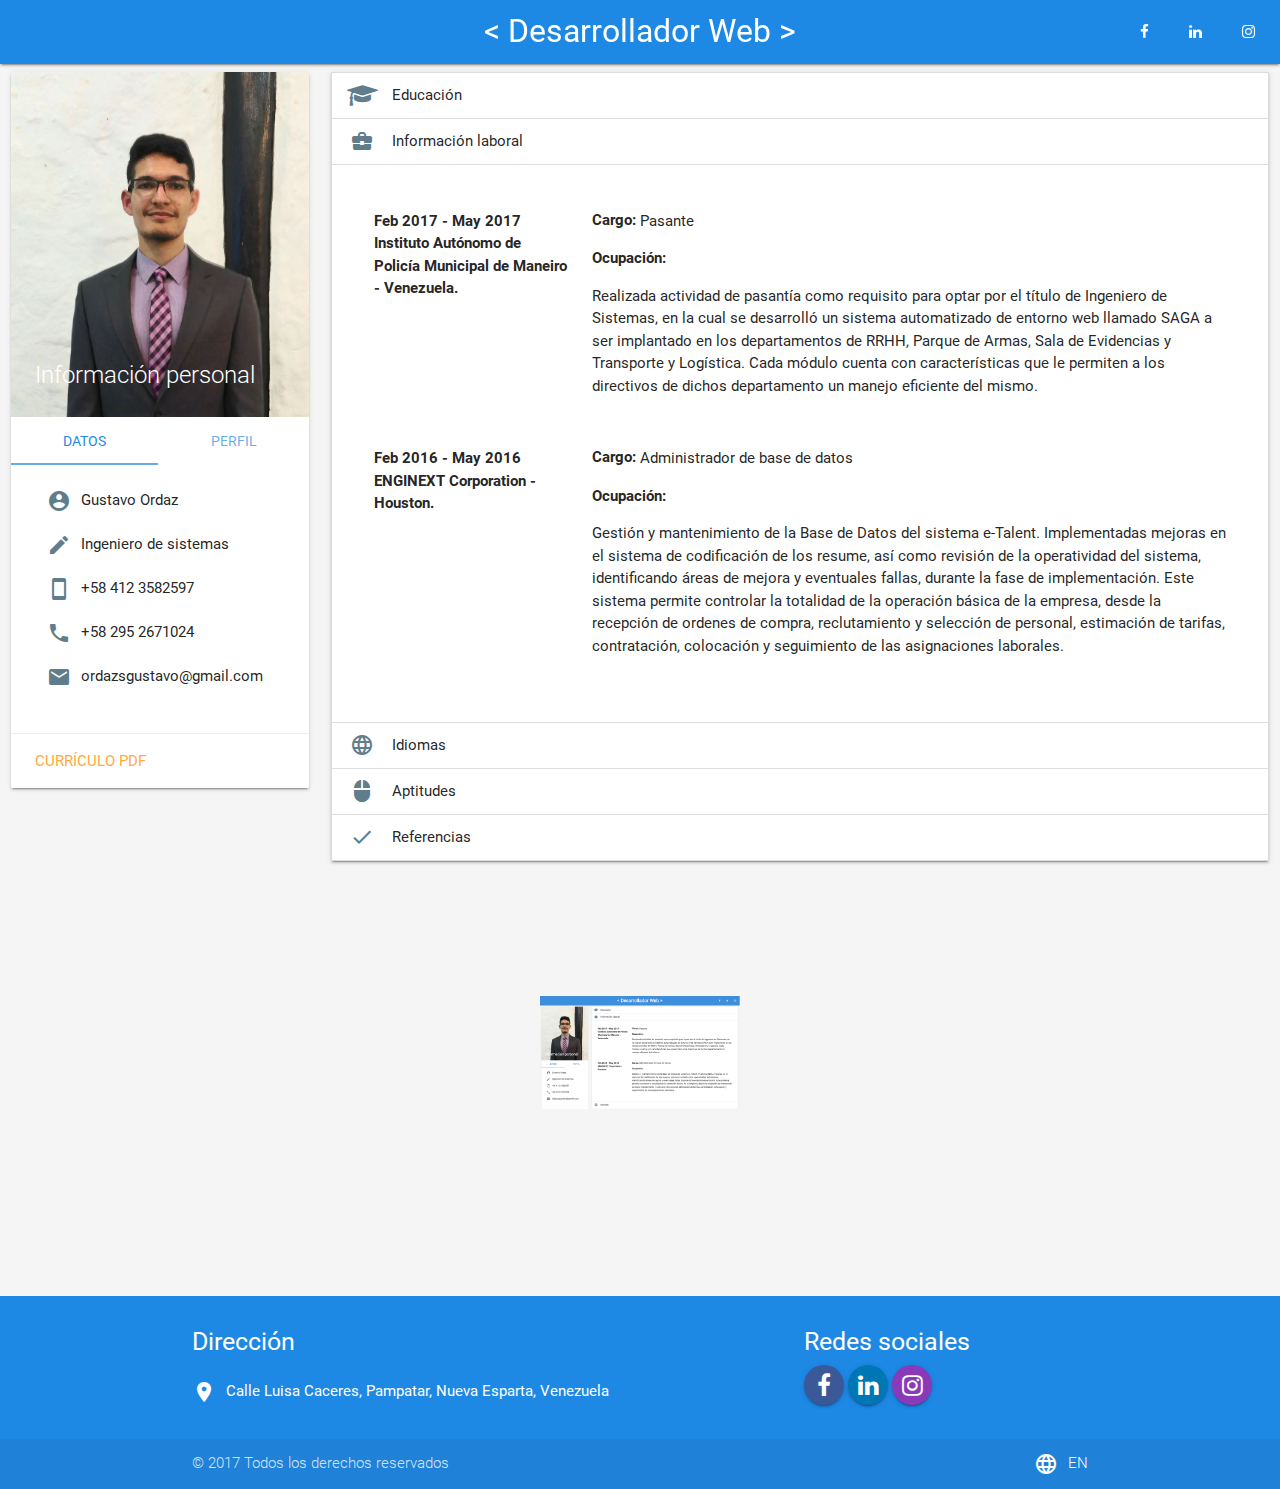
==== index.html @ 42551bb4 "First commit" ====
<!DOCTYPE html>
<html>
   <head>
      <meta charset="utf-8">
      <title>Gustavo Ordaz</title>

      <link type="text/css" rel="stylesheet" href="css/materialize.css"  media="screen,projection"/>
      <link href="https://fonts.googleapis.com/icon?family=Material+Icons" rel="stylesheet">
      <link type="text/css" href="fonts/font-awesome/css/font-awesome.min.css" rel="stylesheet">
      <link type="text/css" href="css/style.css" rel="stylesheet">
      <meta name="viewport" content="width=device-width, initial-scale=1.0"/>
   </head>
   <body class="grey lighten-4">
      <script type="text/javascript" src="js/jquery-3.2.1.min.js"></script>
      <script type="text/javascript" src="js/materialize.js"></script>

      <div class="navbar-fixed">
         <nav>
            <div class="nav-wrapper">
               <a href="#" class="brand-logo center hide-on-small-only">< Desarrollador Web ></a>
               <a href="#" class="brand-logo center hide-on-med-and-up"> <i class="material-icons">code</i> </a>
               <ul id="nav-mobile" class="right hide-on-med-and-down">
                  <li><a href="https://www.facebook.com/Gustavo.Ordaz.s" target="_blank"><i class="fa fa-facebook"></i></a></li>
                  <li><a href="https://www.linkedin.com/in/gustavo-ordaz-6b5a05b7" target="_blank"><i class="fa fa-linkedin"></i></a></li>
                  <li><a href="https://www.instagram.com/gaos94/" target="_blank"><i class="fa fa-instagram"></i></a></li>
               </ul>
            </div>
         </nav>
      </div>

      <div class="row">
         <div class="col s12 m4 l4 xl3">
            <div class="card">
               <div class="card-image">
                  <img src="images/suitUp.jpg">
                  <span class="card-title">Información personal</span>
               </div>
               <div class="card-tabs">
                  <ul class="tabs tabs-fixed-width">
                     <li class="tab"><a class="active" href="#datos">Datos</a></li>
                     <li class="tab"><a href="#perfil">Perfil</a></li>
                  </ul>
               </div>
               <div class="card-content">
                  <div id="datos">
                     <div class="row">
                        <div class="col s12">
                           <p><i class="material-icons blue-grey-text">account_circle</i>Gustavo Ordaz</p>
                        </div>
                     </div>
                     <div class="row">
                        <div class="col s12">
                           <p><i class="material-icons blue-grey-text">mode_edit</i>Ingeniero de sistemas</p>
                        </div>
                     </div>
                     <div class="row">
                        <div class="col s12">
                           <p><i class="material-icons blue-grey-text">smartphone</i>+58 412 3582597</p>
                        </div>
                     </div>
                     <div class="row">
                        <div class="col s12">
                           <p><i class="material-icons blue-grey-text">phone</i>+58 295 2671024</p>
                        </div>
                     </div>
                     <div class="row">
                        <div class="col s12">
                           <p><i class="material-icons blue-grey-text">email</i>ordazsgustavo@gmail.com</p>
                        </div>
                     </div>
                  </div>
                  <div id="perfil">
                     <p>
                        Profesional Universitario en el
                        área de Ingeniería de Sistemas,
                        enfocado en el desarrollo web.
                        Con experiencia laboral básica
                        trabajando con sistemas de
                        bases de datos para empresa
                        internacional.
                        Amplio manejo de software de
                        programación. Probadas
                        habilidades para interactuar en
                        el trabajo, definir metas
                        superiores y obtener
                        resultados.
                     </p>
                  </div>
               </div>
               <div class="card-action">
                  <a href="pdf/CV Gustavo Ordaz - Ingeniero de Sistemas.pdf" target="_blank">CURRÍCULO PDF</a>
               </div>
            </div>
         </div>

         <div class="col s12 m8 l8 xl9">
            <ul class="collapsible white" data-collapsible="accordion">
               <li>
                  <div class="collapsible-header"><i class="fa fa-graduation-cap blue-grey-text"></i>Educación</div>
                  <div class="collapsible-body">
                     <span>
                        <div class="row">
                           <div class="col s12 m6">
                              <p><b>2013-2017 Universidad de Margarita, Venezuela</b></p>
                           </div>
                           <div class="col s12 m6">
                              <p>Ingeniero de Sistemas<br>Proyecto de pasantía: “Sistema Automatizado para la Gestión Administrativa (SAGA) en los departamentos de Recursos Humanos, Parque de Armas, Sala de Evidencias y Transporte y Logística del Instituto Autónomo de Policía Municipal de Maneiro, Estado Nueva Esparta.” (Aprobado Sobresaliente).</p>
                           </div>
                        </div>
                        <div class="row">
                           <div class="col s12 m6">
                              <p><b>2011-2012 Universidad Latina de Panamá, Panamá</b></p>
                           </div>
                           <div class="col s12 m6">
                              <p>Ingeniero de Telecomunicaciones<br>4 cuatrimestres cursados.</p>
                           </div>
                        </div>
                        <div class="row">
                           <div class="col s12 m6">
                              <p><b>2006-2011 UEP Nuestra Señora de La Asunción, Venezuela</b></p>
                           </div>
                           <div class="col s12 m6">
                              <p>Bachiller en ciencias.</p>
                           </div>
                        </div>
                     </span>
                  </div>
               </li>

               <li>
                  <div class="collapsible-header active"><i class="material-icons blue-grey-text">business_center</i>Información laboral</div>
                  <div class="collapsible-body">
                     <span>
                        <div class="row">
                           <div class="col s12 m6 l3">
                              <p><b>Feb 2017 - May 2017 <br> Instituto Autónomo de Policía Municipal de Maneiro - Venezuela.</b></p>
                           </div>
                           <div class="col s12 m6 l9">
                              <b>Cargo: </b><p>Pasante</p><br>
                              <b>Ocupación: </b><p>Realizada actividad de pasantía como requisito para optar por el título de Ingeniero de Sistemas, en la cual se desarrolló un sistema automatizado de entorno web llamado SAGA a ser implantado en los departamentos de RRHH, Parque de Armas, Sala de Evidencias y Transporte y Logística. Cada módulo cuenta con características que le permiten a los directivos de dichos departamento un manejo eficiente del mismo.</p>
                           </div>
                        </div>

                        <div class="row">
                           <div class="col s12 m6 l3">
                              <p><b>Feb 2016 - May 2016 <br> ENGINEXT Corporation - Houston.</b></p>
                           </div>
                           <div class="col s12 m6 l9">
                              <b>Cargo: </b><p>Administrador de base de datos</p><br>
                              <b>Ocupación: </b><p>Gestión y mantenimiento de la Base de Datos del sistema e-Talent. Implementadas mejoras en el sistema de codificación de los resume, así como revisión de la operatividad del sistema, identificando áreas de mejora y eventuales fallas, durante la fase de implementación. Este sistema permite controlar la totalidad de la operación básica de la empresa, desde la recepción de ordenes de compra, reclutamiento y selección de personal, estimación de tarifas, contratación, colocación y seguimiento de las asignaciones laborales.</p>
                           </div>
                        </div>
                     </span>
                  </div>
               </li>

               <li>
                  <div class="collapsible-header"><i class="material-icons blue-grey-text">language</i>Idiomas</div>
                  <div class="collapsible-body">
                     <span>
                        <div class="row">
                           <div class="col s6 m3 l2">
                              <p><b>Español</b></p>
                           </div>
                           <div class="col s6">
                              <p>Lengua nativa</p>
                           </div>
                        </div>

                        <div class="row">
                           <div class="col s6 m3 l2">
                              <p><b>Inglés</b></p>
                           </div>
                           <div class="col s6">
                              <p>Nivel intermedio</p>
                           </div>
                        </div>
                     </span>
                  </div>
               </li>

               <li>
                  <div class="collapsible-header"><i class="material-icons blue-grey-text">mouse</i>Aptitudes</div>
                  <div class="collapsible-body">
                     <span>
                        <b>HABILIDADES</b>
                        <p>Disciplina, responsabilidad, habilidad comunicacional en el trabajo, trabajo en equipo, manejo de presión de trabajo, iniciativa, visión y comprensión de requerimientos del cliente.</p>


                        <b>SOFTWARE</b>
                        <div class="row">
                           <div class="col s12 m3">
                              <p><b>Programación</b></p>
                           </div>
                           <div class="col s12 m9">
                              <b>Front-end: </b><p>HTML5, CSS3, JavaScript (jQuery, Vue.js), Bootstrap, Materialize.</p><br>
                              <b>Back-end: </b><p>PHP, Node.js, Express, MySQL, MongoDB.</p>
                           </div>
                        </div>

                        <div class="row">
                           <div class="col s12 m3">
                              <p><b>Sistemas operativos</b></p>
                           </div>
                           <div class="col s12 m9">
                              <p>macOS, Windows, Linux (Ubuntu, Kali).</p>
                           </div>
                        </div>

                        <div class="row">
                           <div class="col s12 m3">
                              <p><b>Control de versiones</b></p>
                           </div>
                           <div class="col s12 m9">
                              <p>GitHub, GitLab, GitKraken.</p>
                           </div>
                        </div>

                        <div class="row">
                           <div class="col s12 m3">
                              <p><b>Software de oficina</b></p>
                           </div>
                           <div class="col s12 m9">
                              <p>Microsoft Office.</p>
                           </div>
                        </div>
                     </span>
                  </div>
               </li>

               <li>
                  <div class="collapsible-header"><i class="material-icons blue-grey-text">check</i>Referencias</div>
                  <div class="collapsible-body">
                     <div class="row">
                        <div class="col s12 m4">
                           <b>MSc. José Villalba.</b><br>
                           <p>
                              Teléfono: +1 832 2099570.<br>
                              Email: jvillalba@enginext.com.
                           </p>
                        </div>
                        <div class="col s12 m4">
                           <b>Mgtr. Auris Estaba</b><br>
                           <p>
                              Teléfono: +58 416 7962515.<br>
                              Email: aurisestaba@gmail.com.
                           </p>
                        </div>
                     </div>
                  </div>
               </li>
            </ul>
         </div>
      </div>

      <div class="carousel">
         <a class="carousel-item" href="https://gustavoordaz.000webhostapp.com/" target="_blank"><img src="images/cv.png"></a>
      </div>

      <footer class="page-footer">
          <div class="container">
            <div class="row">
              <div class="col l6 s12">
                <h5 class="white-text">Dirección</h5>
                <p class="white-text"><i class="material-icons">location_on</i>Calle Luisa Caceres, Pampatar, Nueva Esparta, Venezuela</p>
              </div>
              <div class="col l4 offset-l2 s12">
                <h5 class="white-text">Redes sociales</h5>

                  <a class="btn-floating btn-med waves-effect waves-light face" href="https://www.facebook.com/Gustavo.Ordaz.s" target="_blank"><i class="fa fa-facebook-f"></i></a>
                  <a class="btn-floating btn-med waves-effect waves-light linkd" href="https://www.linkedin.com/in/gustavo-ordaz-6b5a05b7" target="_blank"><i class="fa fa-linkedin"></i></a>
                  <a class="btn-floating btn-med waves-effect waves-light inst" href="https://www.instagram.com/gaos94/" target="_blank"><i class="fa fa-instagram"></i></a>

              </div>
            </div>
          </div>
          <div class="footer-copyright">
            <div class="container">
               &copy; 2017 Todos los derechos reservados
               <a class="white-text right idioma" href="en.html"><i class="material-icons">language</i>EN</a>
            </div>
          </div>
        </footer>
   </body>

   <script type="text/javascript">
      $(document).ready(() => {
         $('.carousel').carousel();
      });
   </script>
</html>
---- css/style.css ----
p {
   display: inline-flex;
   vertical-align: middle;
}

i {
   margin-right: 10px;
}

.idioma {
   display: inline-flex;
   vertical-align: middle;
}

.face {
   background-color: #3B5998;
}

.linkd {
   background-color: #0077b5;
}

.inst {
   background-color: #8a3ab9;
}

.portfolio {
   min-height: 600px;
}
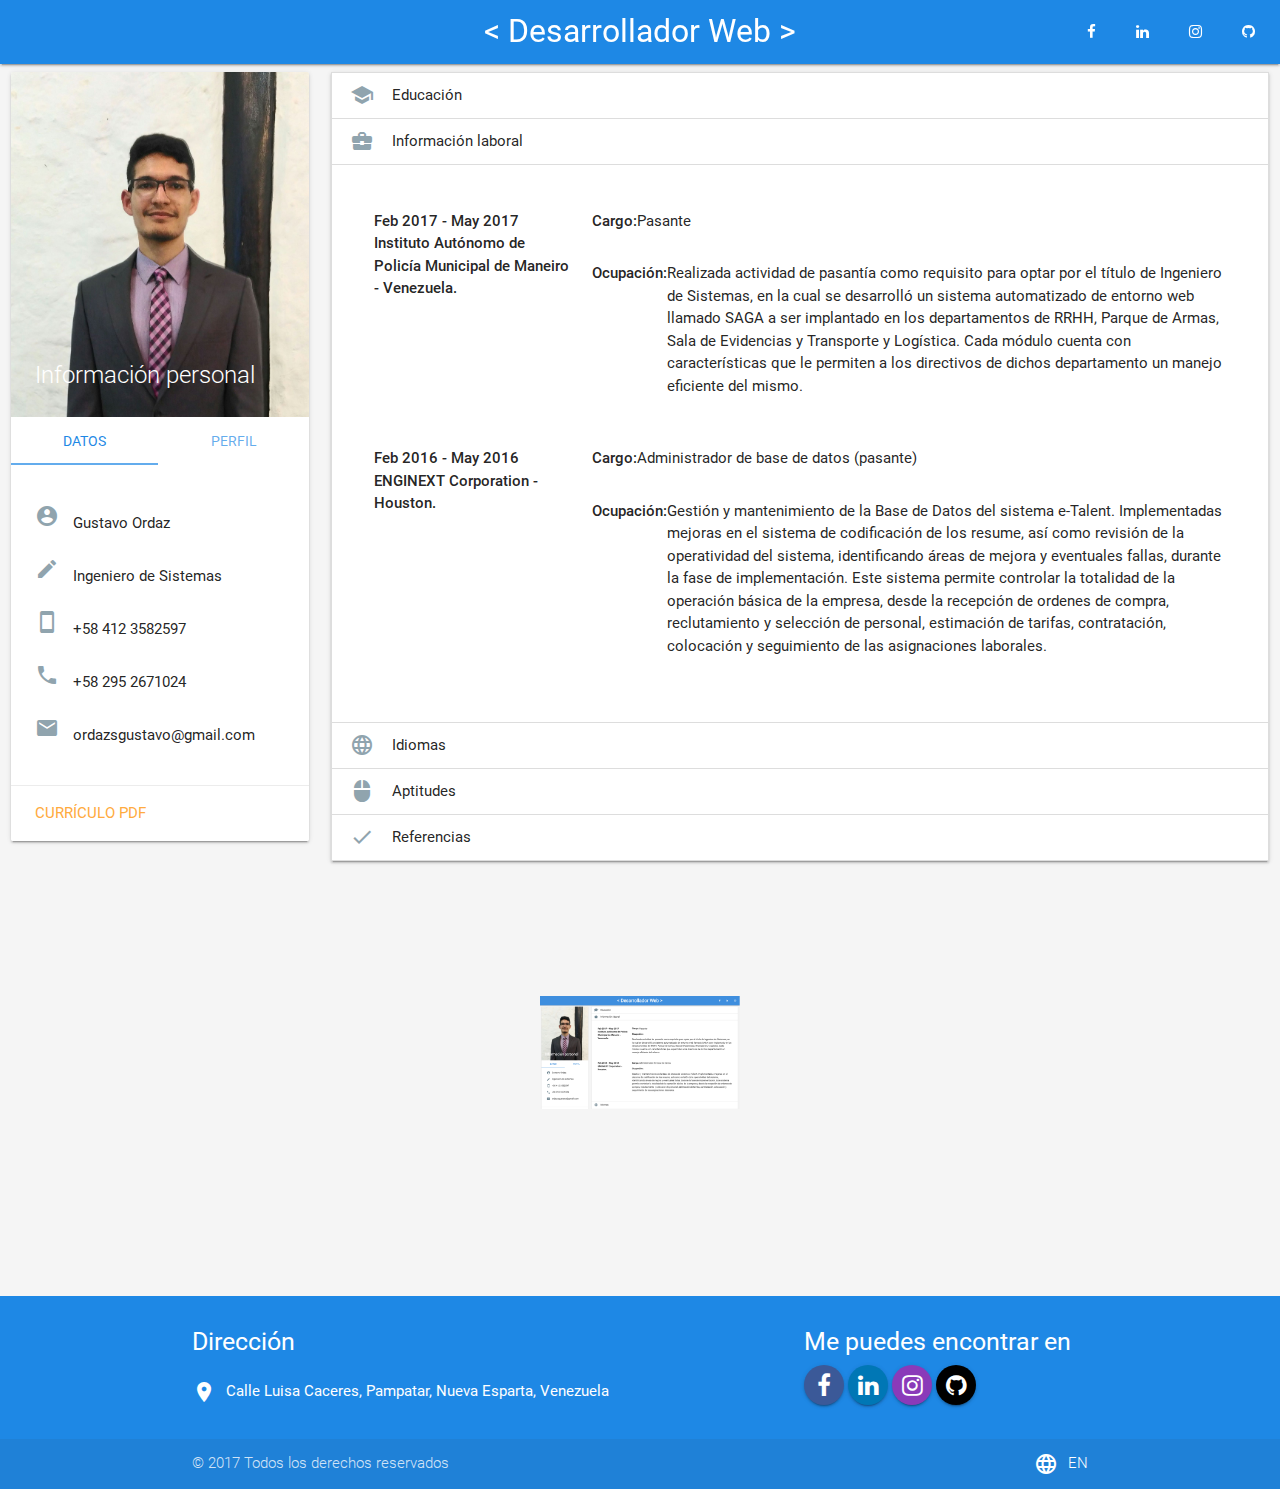
==== commit d561d055: "Angular!!" ====
--- a/index.html
+++ b/index.html
@@ -23,6 +23,7 @@
                   <li><a href="https://www.facebook.com/Gustavo.Ordaz.s" target="_blank"><i class="fa fa-facebook"></i></a></li>
                   <li><a href="https://www.linkedin.com/in/gustavo-ordaz-6b5a05b7" target="_blank"><i class="fa fa-linkedin"></i></a></li>
                   <li><a href="https://www.instagram.com/gaos94/" target="_blank"><i class="fa fa-instagram"></i></a></li>
+                  <li><a href="https://github.com/ordazgustavo" target="_blank"><i class="fa fa-github"></i></a></li>
                </ul>
             </div>
          </nav>
@@ -43,48 +44,16 @@
                </div>
                <div class="card-content">
                   <div id="datos">
-                     <div class="row">
-                        <div class="col s12">
-                           <p><i class="material-icons blue-grey-text">account_circle</i>Gustavo Ordaz</p>
-                        </div>
-                     </div>
-                     <div class="row">
-                        <div class="col s12">
-                           <p><i class="material-icons blue-grey-text">mode_edit</i>Ingeniero de sistemas</p>
-                        </div>
-                     </div>
-                     <div class="row">
-                        <div class="col s12">
-                           <p><i class="material-icons blue-grey-text">smartphone</i>+58 412 3582597</p>
-                        </div>
-                     </div>
-                     <div class="row">
-                        <div class="col s12">
-                           <p><i class="material-icons blue-grey-text">phone</i>+58 295 2671024</p>
-                        </div>
-                     </div>
-                     <div class="row">
-                        <div class="col s12">
-                           <p><i class="material-icons blue-grey-text">email</i>ordazsgustavo@gmail.com</p>
-                        </div>
-                     </div>
+                    <ul >
+                      <li><i class="material-icons blue-grey-text text-lighten-2">account_circle</i> Gustavo Ordaz</li><br>
+                      <li><i class="material-icons blue-grey-text text-lighten-2">mode_edit</i> Ingeniero de Sistemas</li><br>
+                      <li><i class="material-icons blue-grey-text text-lighten-2">smartphone</i> +58 412 3582597</li><br>
+                      <li><i class="material-icons blue-grey-text text-lighten-2">phone</i> +58 295 2671024</li><br>
+                      <li><i class="material-icons blue-grey-text text-lighten-2">email</i> ordazsgustavo@gmail.com</li>
+                    </ul>
                   </div>
                   <div id="perfil">
-                     <p>
-                        Profesional Universitario en el
-                        área de Ingeniería de Sistemas,
-                        enfocado en el desarrollo web.
-                        Con experiencia laboral básica
-                        trabajando con sistemas de
-                        bases de datos para empresa
-                        internacional.
-                        Amplio manejo de software de
-                        programación. Probadas
-                        habilidades para interactuar en
-                        el trabajo, definir metas
-                        superiores y obtener
-                        resultados.
-                     </p>
+                     <p>Profesional Universitario en el área de Ingeniería de Sistemas, enfocado en el desarrollo web. Con experiencia laboral básica trabajando con sistemas de bases de datos para empresa internacional. Amplio manejo de software de programación. Probadas habilidades para interactuar en el trabajo, definir metas superiores y obtener resultados.</p>
                   </div>
                </div>
                <div class="card-action">
@@ -96,7 +65,7 @@
          <div class="col s12 m8 l8 xl9">
             <ul class="collapsible white" data-collapsible="accordion">
                <li>
-                  <div class="collapsible-header"><i class="fa fa-graduation-cap blue-grey-text"></i>Educación</div>
+                  <div class="collapsible-header"><i class="material-icons blue-grey-text text-lighten-2">school</i>Educación</div>
                   <div class="collapsible-body">
                      <span>
                         <div class="row">
@@ -128,119 +97,118 @@
                </li>
 
                <li>
-                  <div class="collapsible-header active"><i class="material-icons blue-grey-text">business_center</i>Información laboral</div>
+                  <div class="collapsible-header active"><i class="material-icons blue-grey-text text-lighten-2">business_center</i>Información laboral</div>
                   <div class="collapsible-body">
                      <span>
                         <div class="row">
                            <div class="col s12 m6 l3">
-                              <p><b>Feb 2017 - May 2017 <br> Instituto Autónomo de Policía Municipal de Maneiro - Venezuela.</b></p>
+                              <p><strong>Feb 2017 - May 2017 <br> Instituto Autónomo de Policía Municipal de Maneiro - Venezuela.</strong></p>
                            </div>
                            <div class="col s12 m6 l9">
-                              <b>Cargo: </b><p>Pasante</p><br>
-                              <b>Ocupación: </b><p>Realizada actividad de pasantía como requisito para optar por el título de Ingeniero de Sistemas, en la cual se desarrolló un sistema automatizado de entorno web llamado SAGA a ser implantado en los departamentos de RRHH, Parque de Armas, Sala de Evidencias y Transporte y Logística. Cada módulo cuenta con características que le permiten a los directivos de dichos departamento un manejo eficiente del mismo.</p>
+                              <p><strong>Cargo: </strong>Pasante</p>
+                              <p><strong>Ocupación: </strong>Realizada actividad de pasantía como requisito para optar por el título de Ingeniero de Sistemas, en la cual se desarrolló un sistema automatizado de entorno web llamado SAGA a ser implantado en los departamentos de RRHH, Parque de Armas, Sala de Evidencias y Transporte y Logística. Cada módulo cuenta con características que le permiten a los directivos de dichos departamento un manejo eficiente del mismo.</p>
                            </div>
                         </div>
 
                         <div class="row">
                            <div class="col s12 m6 l3">
-                              <p><b>Feb 2016 - May 2016 <br> ENGINEXT Corporation - Houston.</b></p>
+                              <p><strong>Feb 2016 - May 2016 <br> ENGINEXT Corporation - Houston.</strong></p>
                            </div>
                            <div class="col s12 m6 l9">
-                              <b>Cargo: </b><p>Administrador de base de datos</p><br>
-                              <b>Ocupación: </b><p>Gestión y mantenimiento de la Base de Datos del sistema e-Talent. Implementadas mejoras en el sistema de codificación de los resume, así como revisión de la operatividad del sistema, identificando áreas de mejora y eventuales fallas, durante la fase de implementación. Este sistema permite controlar la totalidad de la operación básica de la empresa, desde la recepción de ordenes de compra, reclutamiento y selección de personal, estimación de tarifas, contratación, colocación y seguimiento de las asignaciones laborales.</p>
-                           </div>
-                        </div>
-                     </span>
-                  </div>
-               </li>
-
-               <li>
-                  <div class="collapsible-header"><i class="material-icons blue-grey-text">language</i>Idiomas</div>
+                              <p><strong>Cargo: </strong>Administrador de base de datos (pasante)</p>
+                              <p><strong>Ocupación: </strong>Gestión y mantenimiento de la Base de Datos del sistema e-Talent. Implementadas mejoras en el sistema de codificación de los resume, así como revisión de la operatividad del sistema, identificando áreas de mejora y eventuales fallas, durante la fase de implementación. Este sistema permite controlar la totalidad de la operación básica de la empresa, desde la recepción de ordenes de compra, reclutamiento y selección de personal, estimación de tarifas, contratación, colocación y seguimiento de las asignaciones laborales.</p>
+                           </div>
+                        </div>
+                     </span>
+                  </div>
+               </li>
+
+               <li>
+                  <div class="collapsible-header"><i class="material-icons blue-grey-text text-lighten-2">language</i>Idiomas</div>
                   <div class="collapsible-body">
                      <span>
                         <div class="row">
                            <div class="col s6 m3 l2">
-                              <p><b>Español</b></p>
+                              <strong>Español</strong>
                            </div>
                            <div class="col s6">
-                              <p>Lengua nativa</p>
+                              Lengua nativa
                            </div>
                         </div>
 
                         <div class="row">
                            <div class="col s6 m3 l2">
-                              <p><b>Inglés</b></p>
+                              <strong>Inglés</strong>
                            </div>
                            <div class="col s6">
-                              <p>Nivel intermedio</p>
-                           </div>
-                        </div>
-                     </span>
-                  </div>
-               </li>
-
-               <li>
-                  <div class="collapsible-header"><i class="material-icons blue-grey-text">mouse</i>Aptitudes</div>
-                  <div class="collapsible-body">
-                     <span>
-                        <b>HABILIDADES</b>
+                              Nivel intermedio
+                           </div>
+                        </div>
+                     </span>
+                  </div>
+               </li>
+
+               <li>
+                  <div class="collapsible-header"><i class="material-icons blue-grey-text text-lighten-2">mouse</i>Aptitudes</div>
+                  <div class="collapsible-body">
+                     <span>
+                        <strong>HABILIDADES</strong>
                         <p>Disciplina, responsabilidad, habilidad comunicacional en el trabajo, trabajo en equipo, manejo de presión de trabajo, iniciativa, visión y comprensión de requerimientos del cliente.</p>
 
-
-                        <b>SOFTWARE</b>
-                        <div class="row">
-                           <div class="col s12 m3">
-                              <p><b>Programación</b></p>
-                           </div>
-                           <div class="col s12 m9">
-                              <b>Front-end: </b><p>HTML5, CSS3, JavaScript (jQuery, Vue.js), Bootstrap, Materialize.</p><br>
-                              <b>Back-end: </b><p>PHP, Node.js, Express, MySQL, MongoDB.</p>
-                           </div>
-                        </div>
-
-                        <div class="row">
-                           <div class="col s12 m3">
-                              <p><b>Sistemas operativos</b></p>
-                           </div>
-                           <div class="col s12 m9">
-                              <p>macOS, Windows, Linux (Ubuntu, Kali).</p>
-                           </div>
-                        </div>
-
-                        <div class="row">
-                           <div class="col s12 m3">
-                              <p><b>Control de versiones</b></p>
-                           </div>
-                           <div class="col s12 m9">
-                              <p>GitHub, GitLab, GitKraken.</p>
-                           </div>
-                        </div>
-
-                        <div class="row">
-                           <div class="col s12 m3">
-                              <p><b>Software de oficina</b></p>
-                           </div>
-                           <div class="col s12 m9">
-                              <p>Microsoft Office.</p>
-                           </div>
-                        </div>
-                     </span>
-                  </div>
-               </li>
-
-               <li>
-                  <div class="collapsible-header"><i class="material-icons blue-grey-text">check</i>Referencias</div>
+                        <strong>SOFTWARE</strong>
+                        <div class="row">
+                           <div class="col s12 m3">
+                              <strong>Programación</strong>
+                           </div>
+                           <div class="col s12 m9">
+                              <strong>Front-end: </strong>HTML5, CSS3, JavaScript (jQuery, Angular, Vue.js), Bootstrap, Materialize.<br>
+                              <strong>Back-end: </strong>PHP, Node.js, Express, MySQL, MongoDB.
+                           </div>
+                        </div>
+
+                        <div class="row">
+                           <div class="col s12 m3">
+                              <strong>Sistemas operativos</strong>
+                           </div>
+                           <div class="col s12 m9">
+                              macOS, Windows, Linux (Ubuntu, Kali).
+                           </div>
+                        </div>
+
+                        <div class="row">
+                           <div class="col s12 m3">
+                              <strong>Control de versiones</strong>
+                           </div>
+                           <div class="col s12 m9">
+                              GitHub, GitLab, GitKraken.
+                           </div>
+                        </div>
+
+                        <div class="row">
+                           <div class="col s12 m3">
+                              <strong>Software de oficina</strong>
+                           </div>
+                           <div class="col s12 m9">
+                              Microsoft Office.
+                           </div>
+                        </div>
+                     </span>
+                  </div>
+               </li>
+
+               <li>
+                  <div class="collapsible-header"><i class="material-icons blue-grey-text text-lighten-2">check</i>Referencias</div>
                   <div class="collapsible-body">
                      <div class="row">
                         <div class="col s12 m4">
-                           <b>MSc. José Villalba.</b><br>
+                           <strong>MSc. José Villalba.</strong><br>
                            <p>
                               Teléfono: +1 832 2099570.<br>
                               Email: jvillalba@enginext.com.
                            </p>
                         </div>
                         <div class="col s12 m4">
-                           <b>Mgtr. Auris Estaba</b><br>
+                           <strong>Mgtr. Auris Estaba</strong><br>
                            <p>
                               Teléfono: +58 416 7962515.<br>
                               Email: aurisestaba@gmail.com.
@@ -254,7 +222,7 @@
       </div>
 
       <div class="carousel">
-         <a class="carousel-item" href="https://gustavoordaz.000webhostapp.com/" target="_blank"><img src="images/cv.png"></a>
+         <a class="carousel-item" href="https://ordazgustavo.github.io/CV-Gustavo-Ordaz/" target="_blank"><img src="images/cv.png"></a>
       </div>
 
       <footer class="page-footer">
@@ -265,12 +233,11 @@
                 <p class="white-text"><i class="material-icons">location_on</i>Calle Luisa Caceres, Pampatar, Nueva Esparta, Venezuela</p>
               </div>
               <div class="col l4 offset-l2 s12">
-                <h5 class="white-text">Redes sociales</h5>
-
+                <h5 class="white-text">Me puedes encontrar en</h5>
                   <a class="btn-floating btn-med waves-effect waves-light face" href="https://www.facebook.com/Gustavo.Ordaz.s" target="_blank"><i class="fa fa-facebook-f"></i></a>
                   <a class="btn-floating btn-med waves-effect waves-light linkd" href="https://www.linkedin.com/in/gustavo-ordaz-6b5a05b7" target="_blank"><i class="fa fa-linkedin"></i></a>
                   <a class="btn-floating btn-med waves-effect waves-light inst" href="https://www.instagram.com/gaos94/" target="_blank"><i class="fa fa-instagram"></i></a>
-
+                  <a class="btn-floating btn-med waves-effect waves-light black" href="https://github.com/ordazgustavo" target="_blank"><i class="fa fa-github"></i></a>
               </div>
             </div>
           </div>
